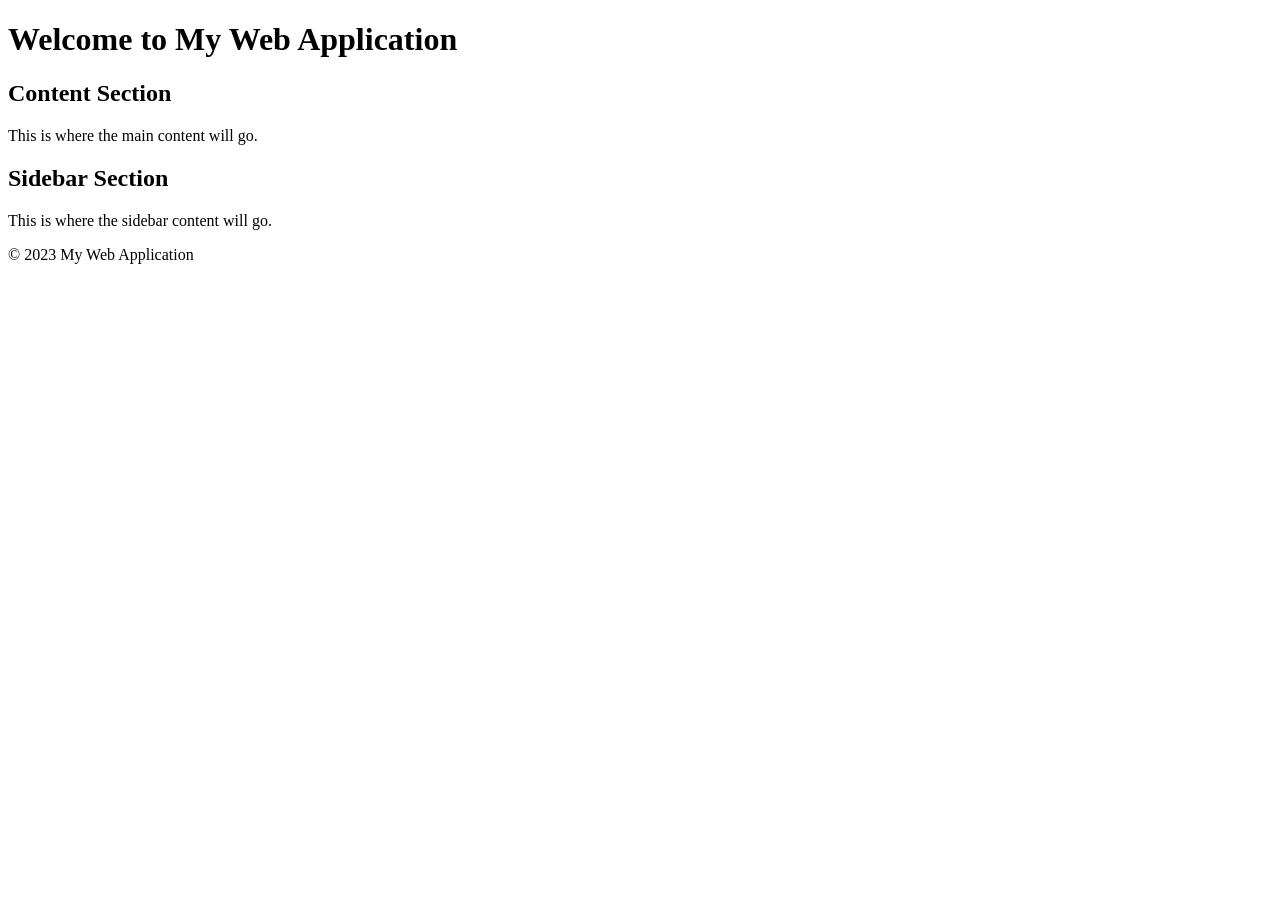
==== src/main/resources/static/index.html @ 8f573676 "Spring boot + h2 adatbazis" ====
<!DOCTYPE html>
<html lang="en">
<head>
    <meta charset="UTF-8">
    <meta name="viewport" content="width=device-width, initial-scale=1.0">
    <title>My Web Application</title>
    <link rel="stylesheet" href="styles.css">


<body>
    <header>
        <h1>Welcome to My Web Application</h1>
    </header>
    <main>
        <section id="content">
            <h2>Content Section</h2>
            <p>This is where the main content will go.</p>
        </section>
        <section id="sidebar">
            <h2>Sidebar Section</h2>
            <p>This is where the sidebar content will go.</p>
        </section>
    </main>
    <footer>
        <p>&copy; 2023 My Web Application</p>
    </footer>

</html>
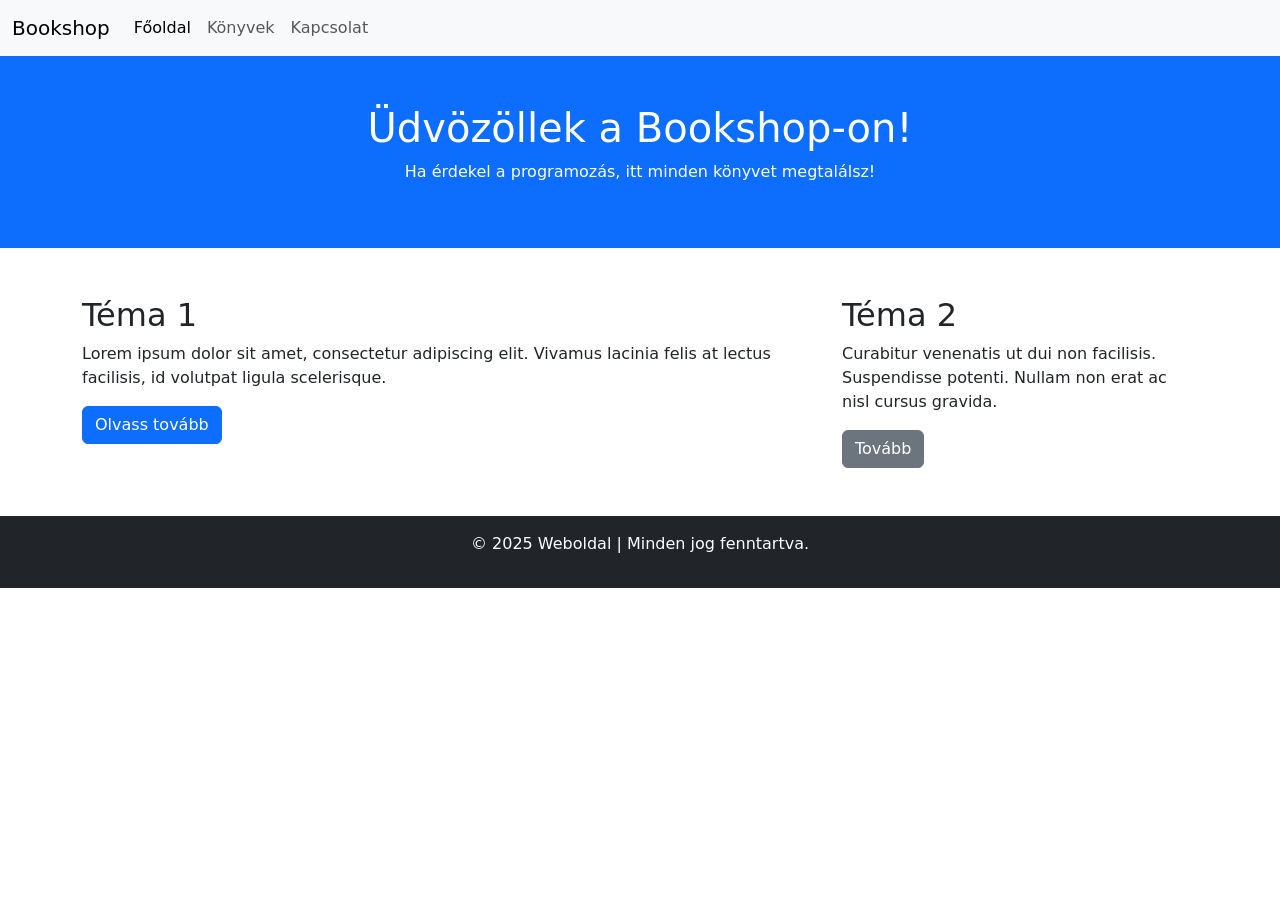
==== commit a1e3bcae: "rest api-ból model-re váltás" ====
--- a/src/main/resources/static/index.html
+++ b/src/main/resources/static/index.html
@@ -1,28 +1,66 @@
 <!DOCTYPE html>
-<html lang="en">
+<html lang="hu">
 <head>
     <meta charset="UTF-8">
     <meta name="viewport" content="width=device-width, initial-scale=1.0">
-    <title>My Web Application</title>
-    <link rel="stylesheet" href="styles.css">
+    <title>Egyszerű Weboldal</title>
+    <!-- Bootstrap CSS -->
+    <link href="https://cdn.jsdelivr.net/npm/bootstrap@5.1.3/dist/css/bootstrap.min.css" rel="stylesheet">
+</head>
+<body>
 
+    <!-- Navigációs Menü -->
+    <nav class="navbar navbar-expand-lg navbar-light bg-light">
+        <div class="container-fluid">
+            <a class="navbar-brand" href="#">Bookshop</a>
+            <button class="navbar-toggler" type="button" data-bs-toggle="collapse" data-bs-target="#navbarNav" aria-controls="navbarNav" aria-expanded="false" aria-label="Toggle navigation">
+                <span class="navbar-toggler-icon"></span>
+            </button>
+            <div class="collapse navbar-collapse" id="navbarNav">
+                <ul class="navbar-nav">
+                    <li class="nav-item">
+                        <a class="nav-link active" href="#">Főoldal</a>
+                    </li>
+                    <li class="nav-item">
+                        <a class="nav-link" href="#">Könyvek</a>
+                    </li>
+                    <li class="nav-item">
+                        <a class="nav-link" href="#">Kapcsolat</a>
+                    </li>
+                </ul>
+            </div>
+        </div>
+    </nav>
 
-<body>
-    <header>
-        <h1>Welcome to My Web Application</h1>
+    <!-- Fejléc -->
+    <header class="bg-primary text-white text-center py-5">
+        <h1>Üdvözöllek a Bookshop-on!</h1>
+        <p>Ha érdekel a programozás, itt minden könyvet megtalálsz!</p>
     </header>
-    <main>
-        <section id="content">
-            <h2>Content Section</h2>
-            <p>This is where the main content will go.</p>
-        </section>
-        <section id="sidebar">
-            <h2>Sidebar Section</h2>
-            <p>This is where the sidebar content will go.</p>
-        </section>
-    </main>
-    <footer>
-        <p>&copy; 2023 My Web Application</p>
+
+    <!-- Tartalom -->
+    <div class="container my-5">
+        <div class="row">
+            <div class="col-lg-8">
+                <h2>Téma 1</h2>
+                <p>Lorem ipsum dolor sit amet, consectetur adipiscing elit. Vivamus lacinia felis at lectus facilisis, id volutpat ligula scelerisque.</p>
+                <button class="btn btn-primary">Olvass tovább</button>
+            </div>
+            <div class="col-lg-4">
+                <h2>Téma 2</h2>
+                <p>Curabitur venenatis ut dui non facilisis. Suspendisse potenti. Nullam non erat ac nisl cursus gravida.</p>
+                <button class="btn btn-secondary">Tovább</button>
+            </div>
+        </div>
+    </div>
+
+    <!-- Lábléc -->
+    <footer class="bg-dark text-white text-center py-3">
+        <p>&copy; 2025 Weboldal | Minden jog fenntartva.</p>
     </footer>
 
-</html>+    <!-- Bootstrap JS és Popper.js -->
+    <script src="https://cdn.jsdelivr.net/npm/@popperjs/core@2.11.6/dist/umd/popper.min.js"></script>
+    <script src="https://cdn.jsdelivr.net/npm/bootstrap@5.1.3/dist/js/bootstrap.min.js"></script>
+</body>
+</html>
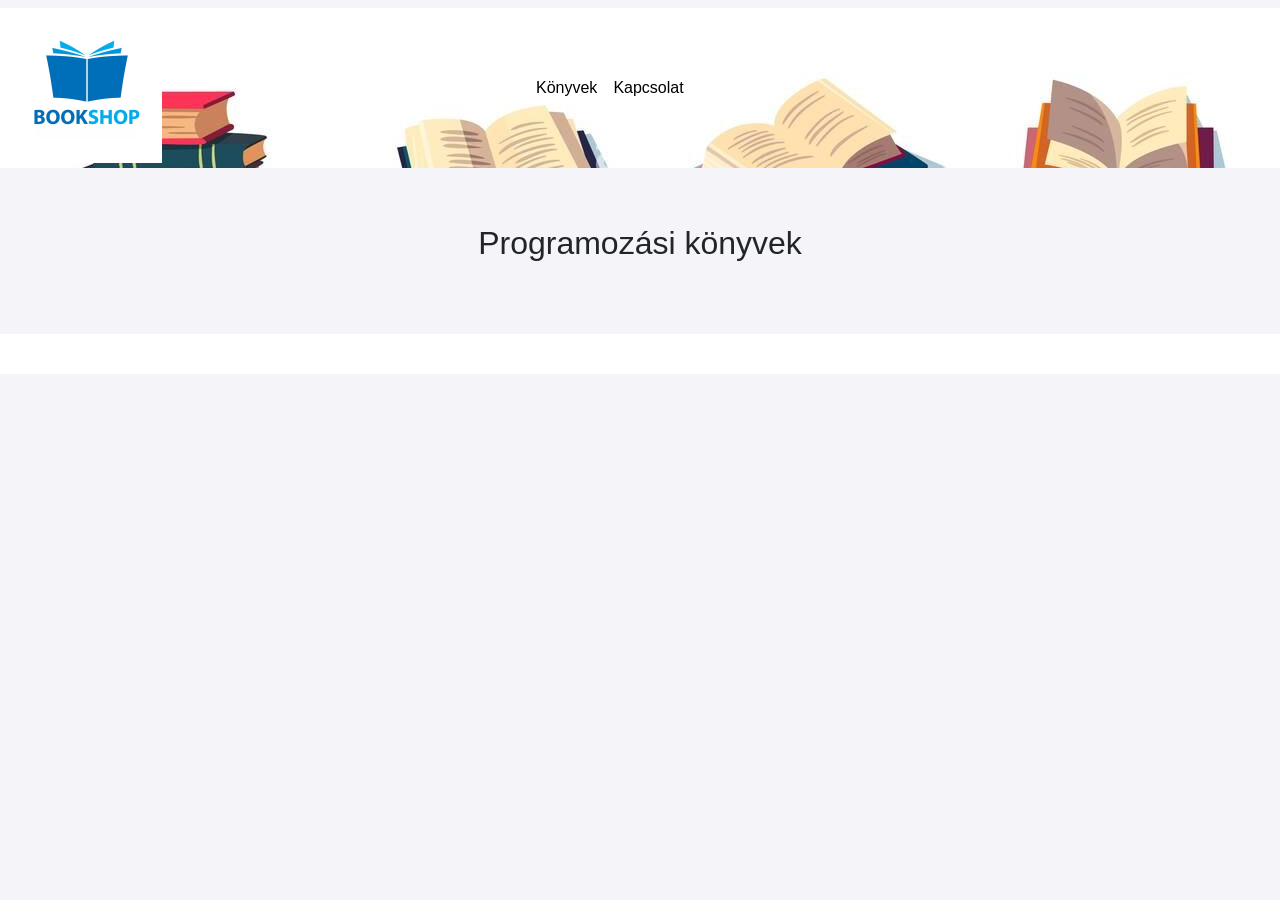
==== commit a119505b: "weboldalak hozzáadása + css" ====
--- a/src/main/resources/static/index.html
+++ b/src/main/resources/static/index.html
@@ -3,64 +3,81 @@
 <head>
     <meta charset="UTF-8">
     <meta name="viewport" content="width=device-width, initial-scale=1.0">
-    <title>Egyszerű Weboldal</title>
+    <title>Bookshop</title>
     <!-- Bootstrap CSS -->
     <link href="https://cdn.jsdelivr.net/npm/bootstrap@5.1.3/dist/css/bootstrap.min.css" rel="stylesheet">
+    <link rel="stylesheet" href="css/index.css">
+   
 </head>
 <body>
 
     <!-- Navigációs Menü -->
-    <nav class="navbar navbar-expand-lg navbar-light bg-light">
-        <div class="container-fluid">
-            <a class="navbar-brand" href="#">Bookshop</a>
+    <nav class="navbar navbar-expand-lg" navbar-light bg-light">
+        <div class="container-fluid" style="background: url('css/header.jpg');">
+            <a class="navbar-brand" href="#">
+                <img src="css/bookshop.jpg" alt="Bookshop Logo" class="logo" style="width: 150px; height: 150px;">
+            </a>
             <button class="navbar-toggler" type="button" data-bs-toggle="collapse" data-bs-target="#navbarNav" aria-controls="navbarNav" aria-expanded="false" aria-label="Toggle navigation">
                 <span class="navbar-toggler-icon"></span>
             </button>
             <div class="collapse navbar-collapse" id="navbarNav">
                 <ul class="navbar-nav">
                     <li class="nav-item">
-                        <a class="nav-link active" href="#">Főoldal</a>
+                        <a class="nav-link" href="/books">Könyvek</a>
                     </li>
                     <li class="nav-item">
-                        <a class="nav-link" href="#">Könyvek</a>
-                    </li>
-                    <li class="nav-item">
-                        <a class="nav-link" href="#">Kapcsolat</a>
+                        <a class="nav-link" href="/contact">Kapcsolat</a>
                     </li>
                 </ul>
             </div>
         </div>
     </nav>
 
-    <!-- Fejléc -->
-    <header class="bg-primary text-white text-center py-5">
-        <h1>Üdvözöllek a Bookshop-on!</h1>
-        <p>Ha érdekel a programozás, itt minden könyvet megtalálsz!</p>
-    </header>
-
     <!-- Tartalom -->
     <div class="container my-5">
-        <div class="row">
-            <div class="col-lg-8">
-                <h2>Téma 1</h2>
-                <p>Lorem ipsum dolor sit amet, consectetur adipiscing elit. Vivamus lacinia felis at lectus facilisis, id volutpat ligula scelerisque.</p>
-                <button class="btn btn-primary">Olvass tovább</button>
-            </div>
-            <div class="col-lg-4">
-                <h2>Téma 2</h2>
-                <p>Curabitur venenatis ut dui non facilisis. Suspendisse potenti. Nullam non erat ac nisl cursus gravida.</p>
-                <button class="btn btn-secondary">Tovább</button>
-            </div>
+        <h2 class="text-center mb-4">Programozási könyvek</h2>
+        <div class="book-card-container" id="books-list">
+            <!-- Dinamikusan megjelenő könyvek -->
         </div>
     </div>
 
     <!-- Lábléc -->
-    <footer class="bg-dark text-white text-center py-3">
-        <p>&copy; 2025 Weboldal | Minden jog fenntartva.</p>
+    <footer>
+        <div class="container text-center">
+        </div>
     </footer>
 
     <!-- Bootstrap JS és Popper.js -->
     <script src="https://cdn.jsdelivr.net/npm/@popperjs/core@2.11.6/dist/umd/popper.min.js"></script>
     <script src="https://cdn.jsdelivr.net/npm/bootstrap@5.1.3/dist/js/bootstrap.min.js"></script>
+
+    <!-- Script a könyvek listázásához -->
+    <script>
+        // Ez a script arra szolgál, hogy dinamikusan lekérje a könyveket
+        // a backendről és megjelenítse őket a frontend oldalon.
+        window.onload = function() {
+            fetch('/api/books')  // A backend-en keresztül lekéri a könyveket
+                .then(response => response.json())
+                .then(books => {
+                    const booksList = document.getElementById('books-list');
+                    books.forEach(book => {
+                        const bookItem = document.createElement('div');
+                        bookItem.classList.add('card');
+                        bookItem.classList.add('h-100');
+                        bookItem.innerHTML = `
+                            <img src="${book.coverUrl}" class="card-img-top" alt="${book.title}" style="height: 250px; object-fit: cover;">
+                            <div class="card-body">
+                                <h5 class="card-title">${book.title}</h5>
+                                <p class="card-text">${book.description}</p>
+                                <a href="/books/${book.id}" class="btn btn-primary">Tovább</a>
+                            </div>
+                        `;
+                        booksList.appendChild(bookItem);
+                    });
+                })
+                .catch(error => console.error('Hiba történt a könyvek betöltésekor:', error));
+        };
+    </script>
+
 </body>
 </html>
--- a/src/main/resources/static/css/index.css
+++ b/src/main/resources/static/css/index.css
@@ -0,0 +1,79 @@
+
+body {
+    font-family: 'Arial', sans-serif;
+    background-color: #f4f4f9;
+}
+
+
+/* Menü középre igazítása */
+.navbar-nav {
+    margin-left: 350px;
+    margin-right: auto;
+}
+
+/* Logó a bal oldalon */
+.navbar-brand {
+    flex: 0 0 auto;
+}
+
+.navbar .navbar-brand, .navbar-nav .nav-link {
+    color: black !important;
+}
+
+.navbar-nav .nav-link.active {
+    color: #ff6f61 !important;
+}
+
+header {
+    background-color: #007bff;
+    color: white;
+    padding: 60px 0;
+}
+
+.card {
+    border: none;
+    border-radius: 10px;
+    box-shadow: 0 4px 8px rgba(0, 0, 0, 0.1);
+    margin-bottom: 30px;
+}
+
+.card-title {
+    font-size: 1.5rem;
+    font-weight: bold;
+    }
+
+.card-text {
+    font-size: 1rem;
+    color: #555;
+}
+
+.btn-primary {
+    background-color: #007bff;
+    border-color: #007bff;
+}
+
+.btn-primary:hover {
+    background-color: #0056b3;
+    border-color: #0056b3;
+}
+
+footer {
+    background-color: white;
+    color: white;
+    padding: 20px 0;
+}
+.footer-links a {
+    color: #ff6f61;
+    text-decoration: none;
+    margin-right: 15px;
+}
+
+.footer-links a:hover {
+    text-decoration: underline;
+}
+
+.book-card-container {
+    display: grid;
+    grid-template-columns: repeat(auto-fill, minmax(250px, 1fr));
+    gap: 20px;
+}
